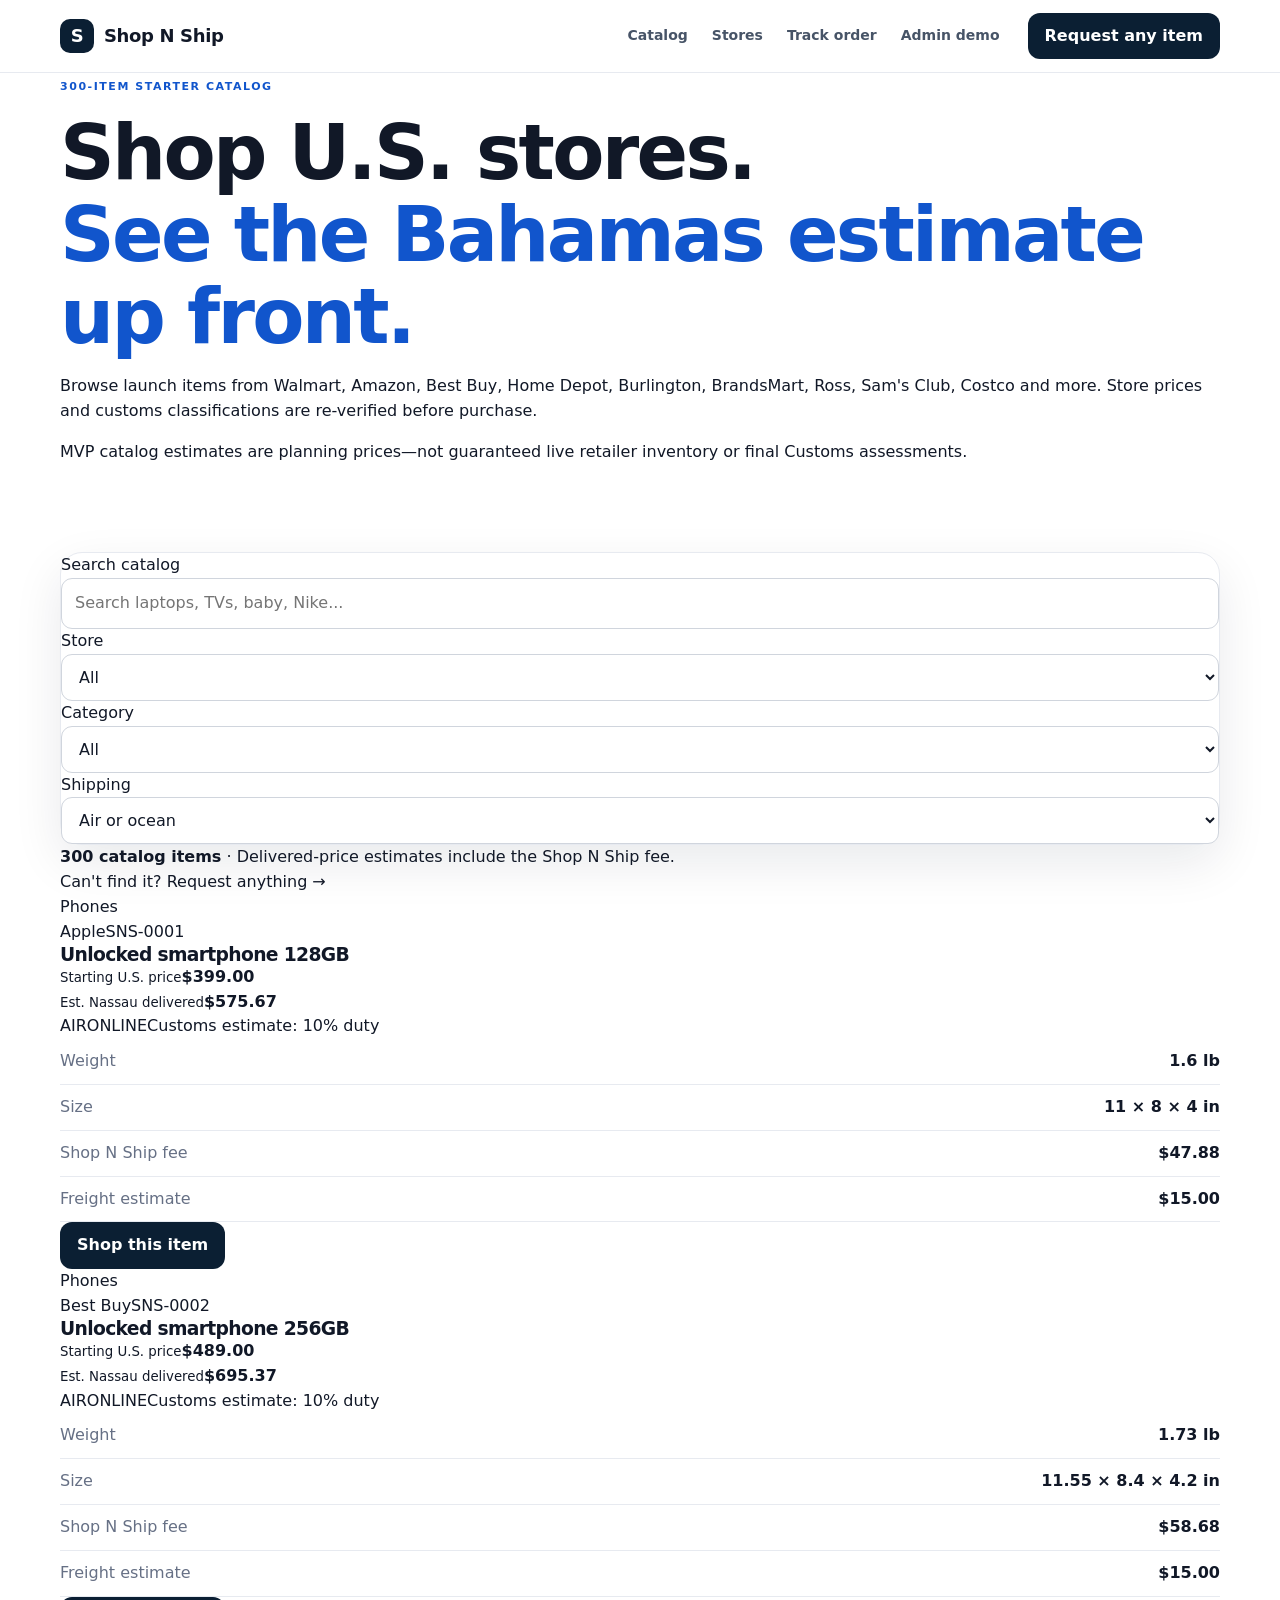
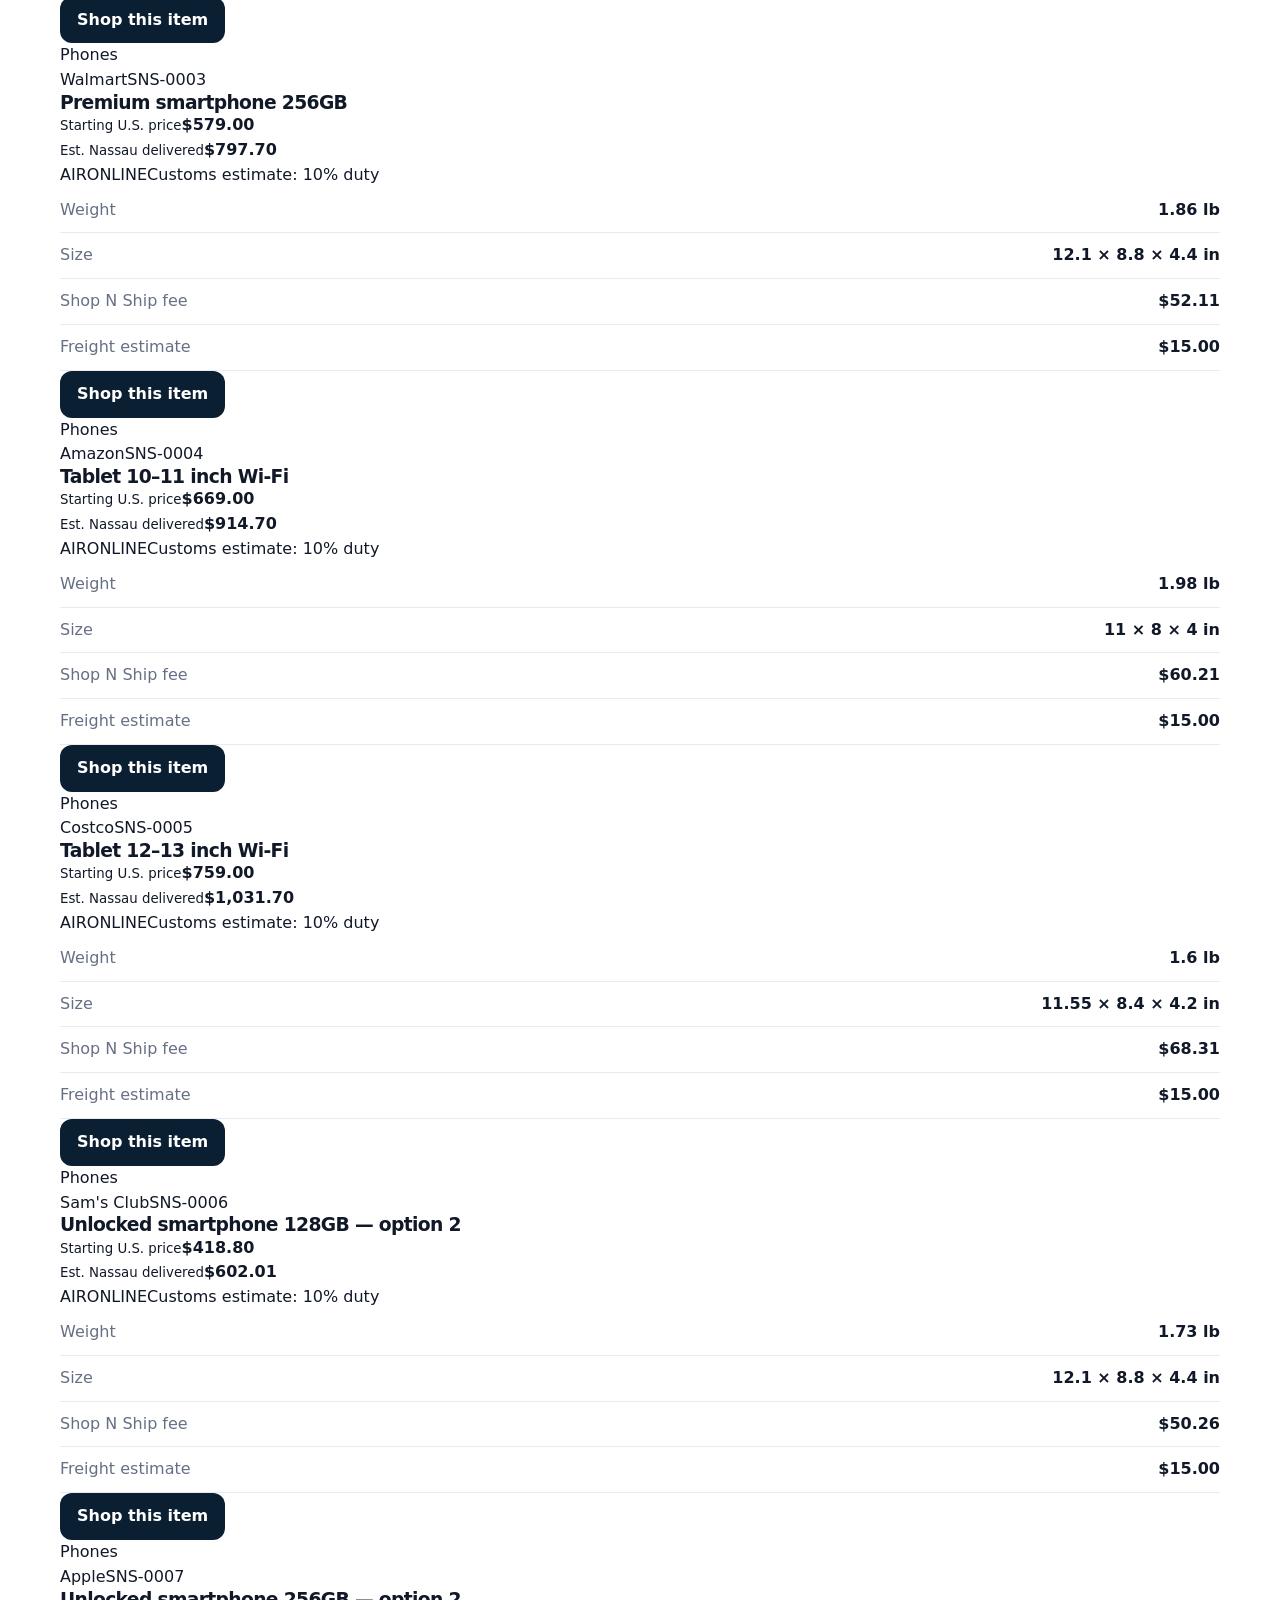
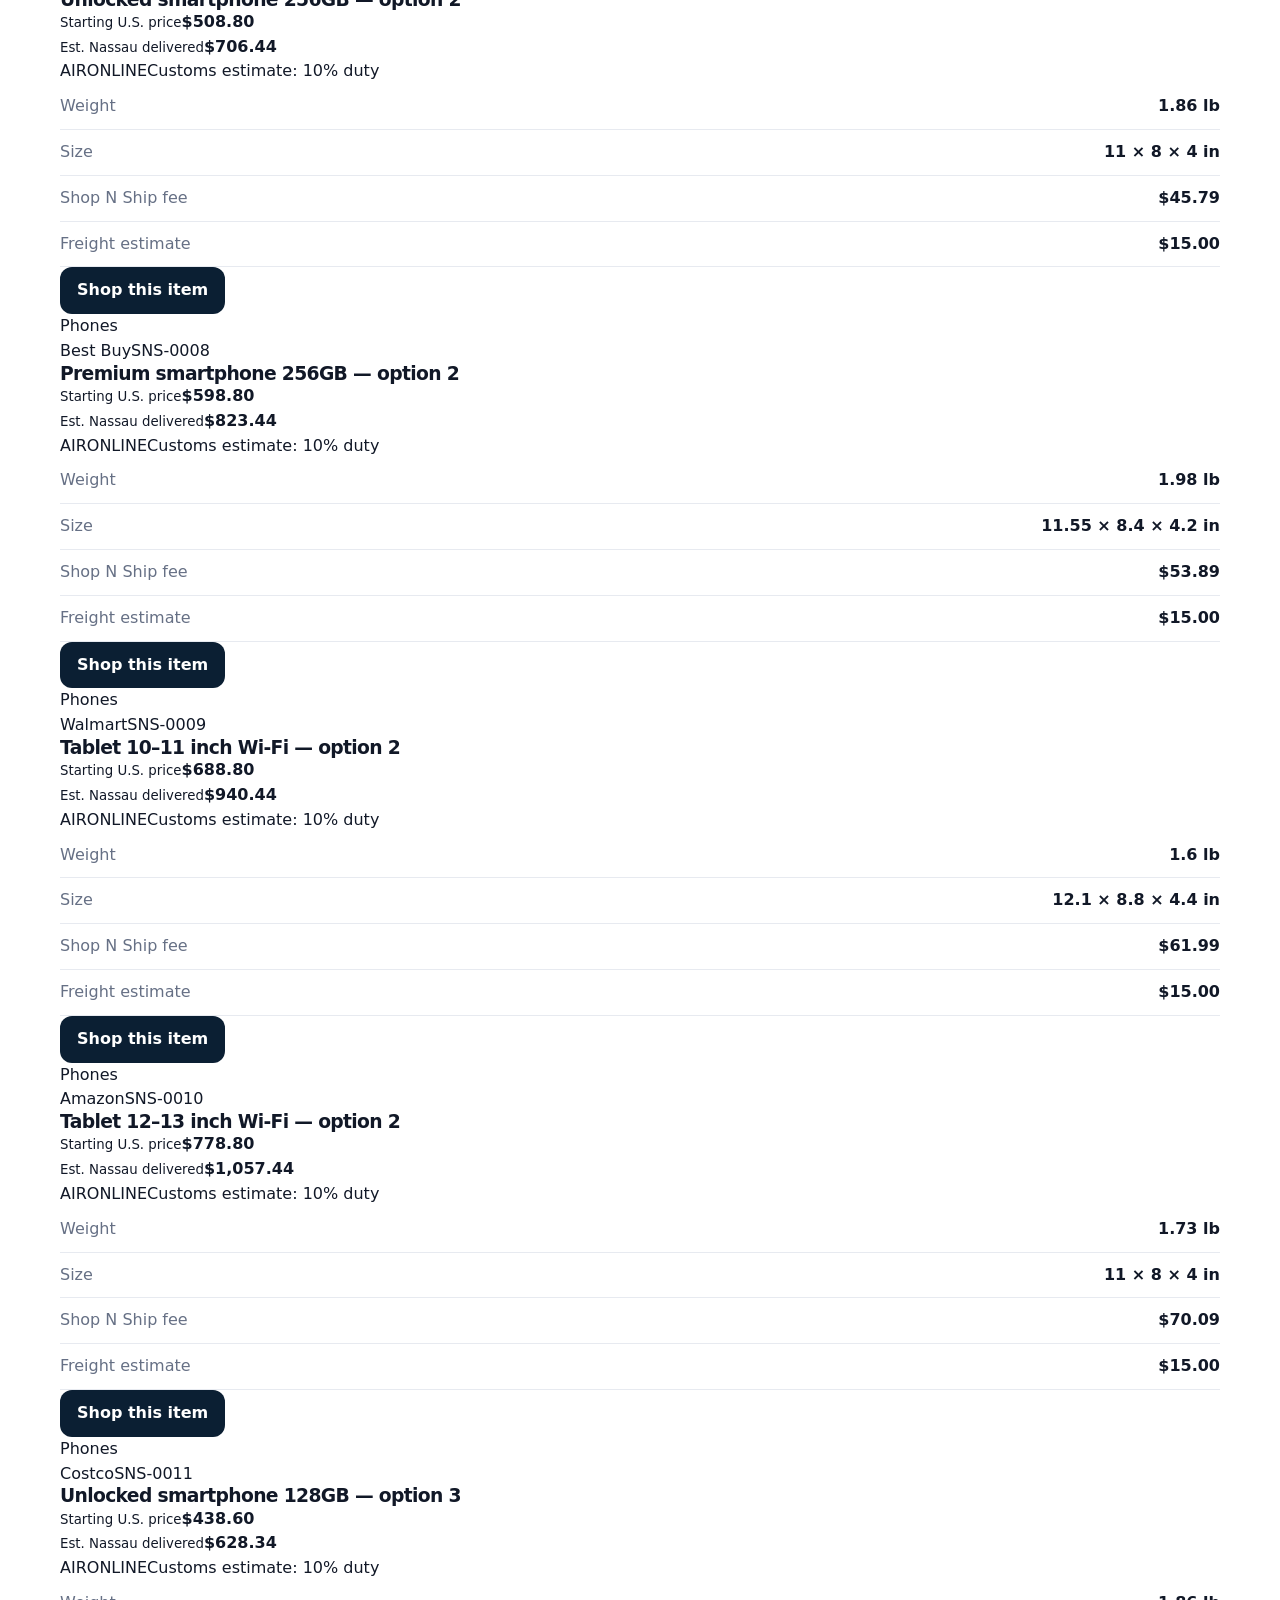
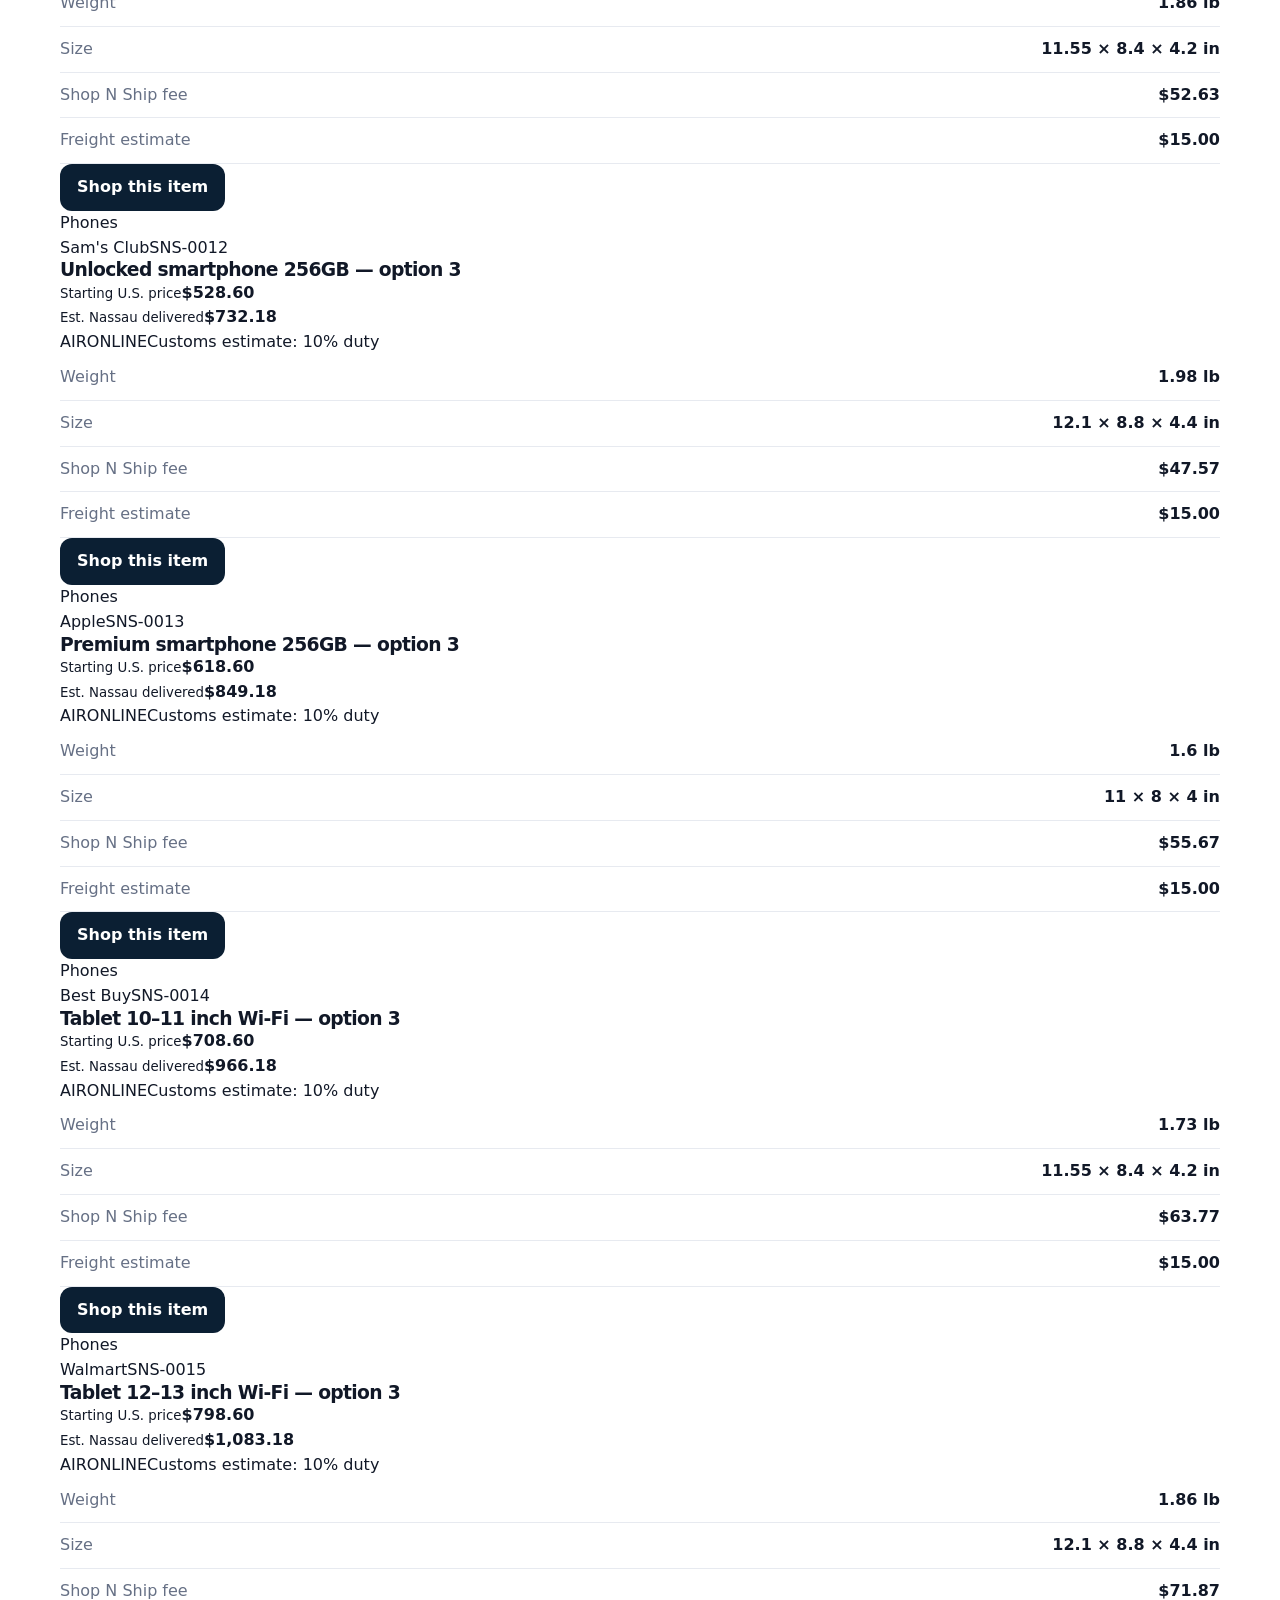
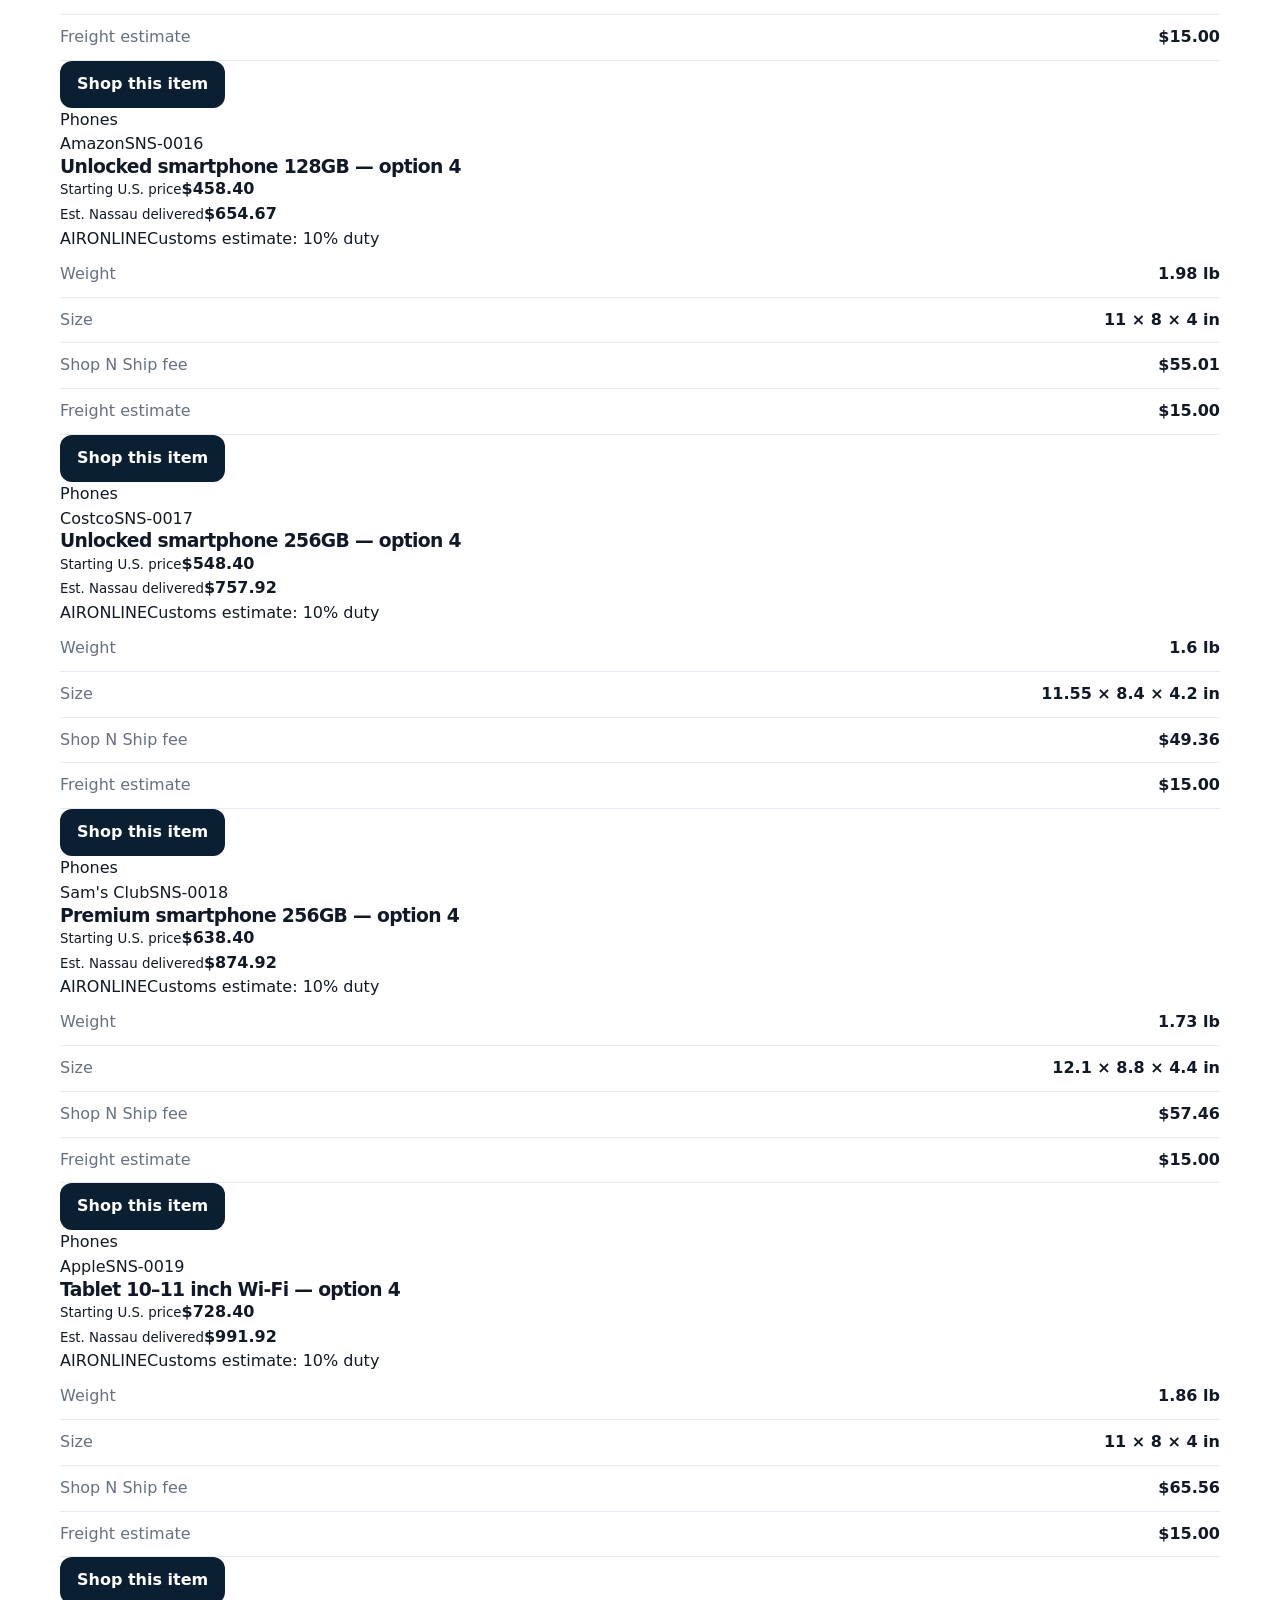
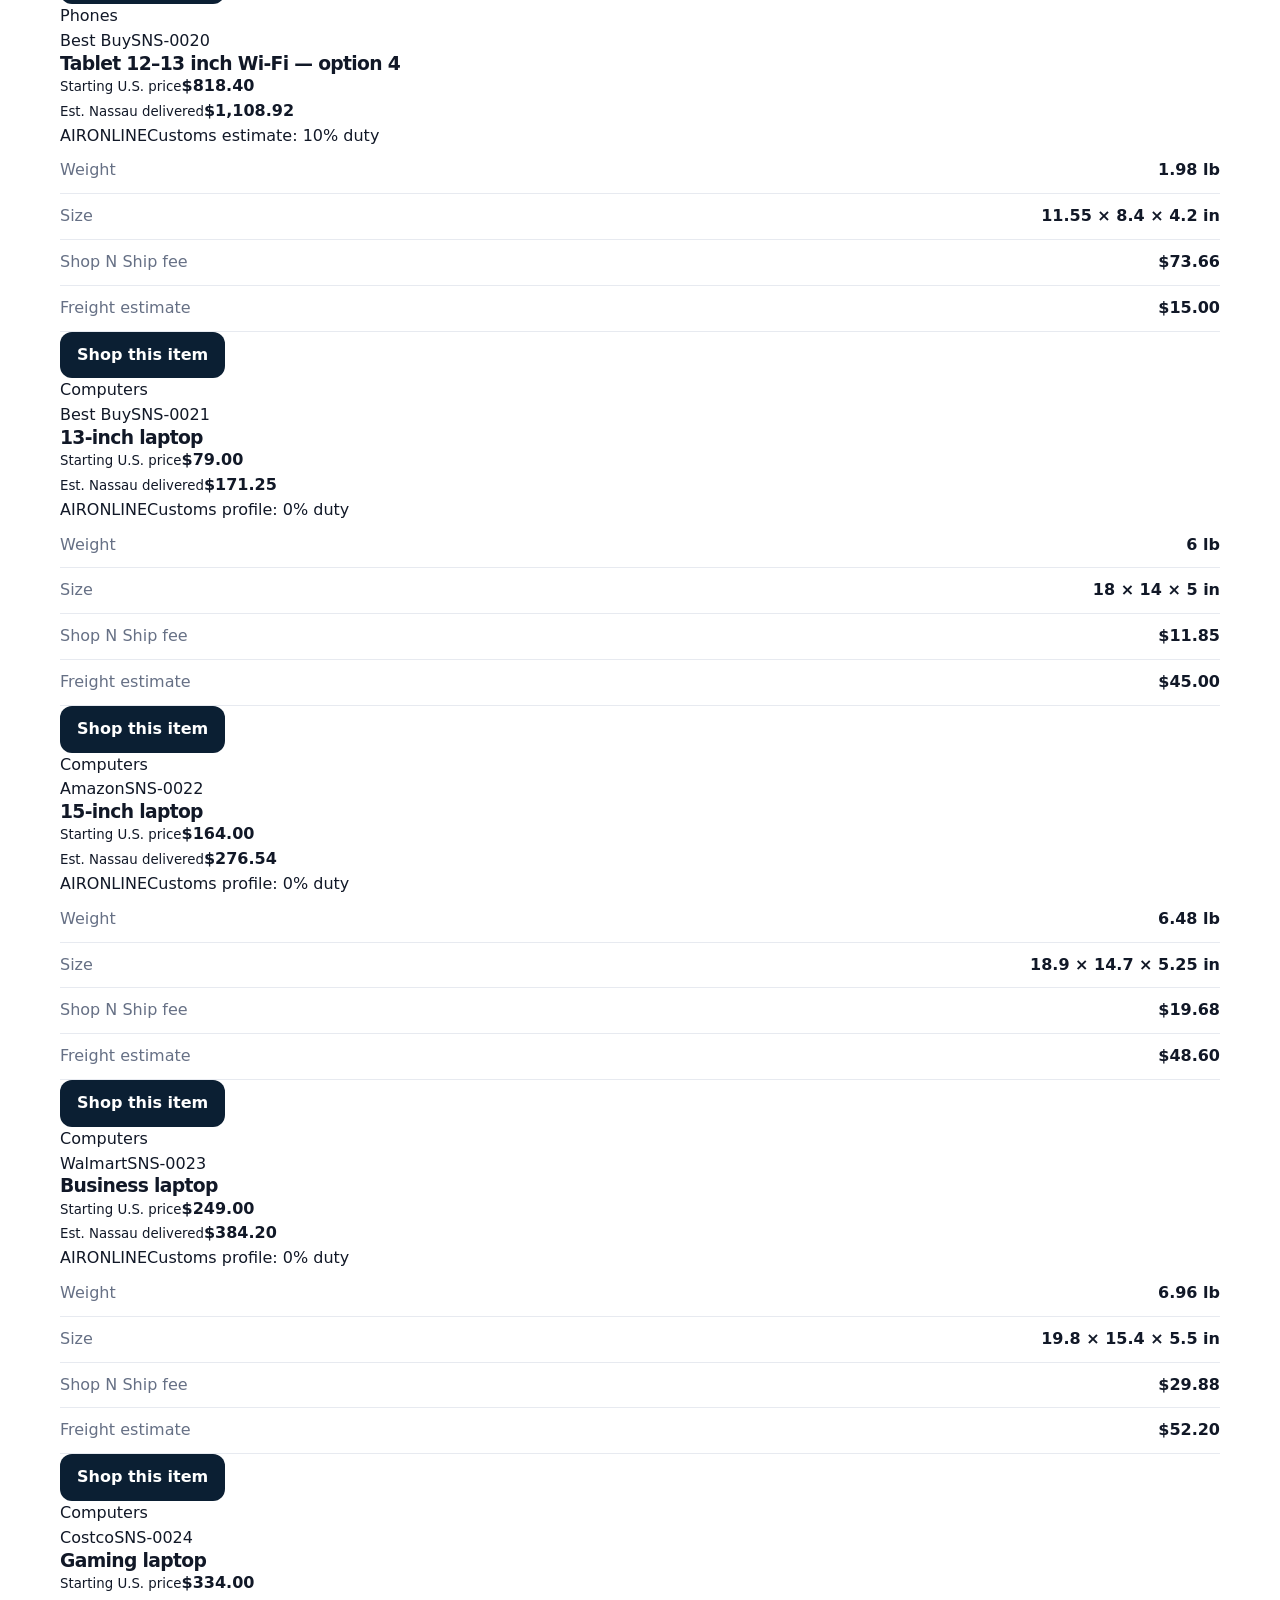
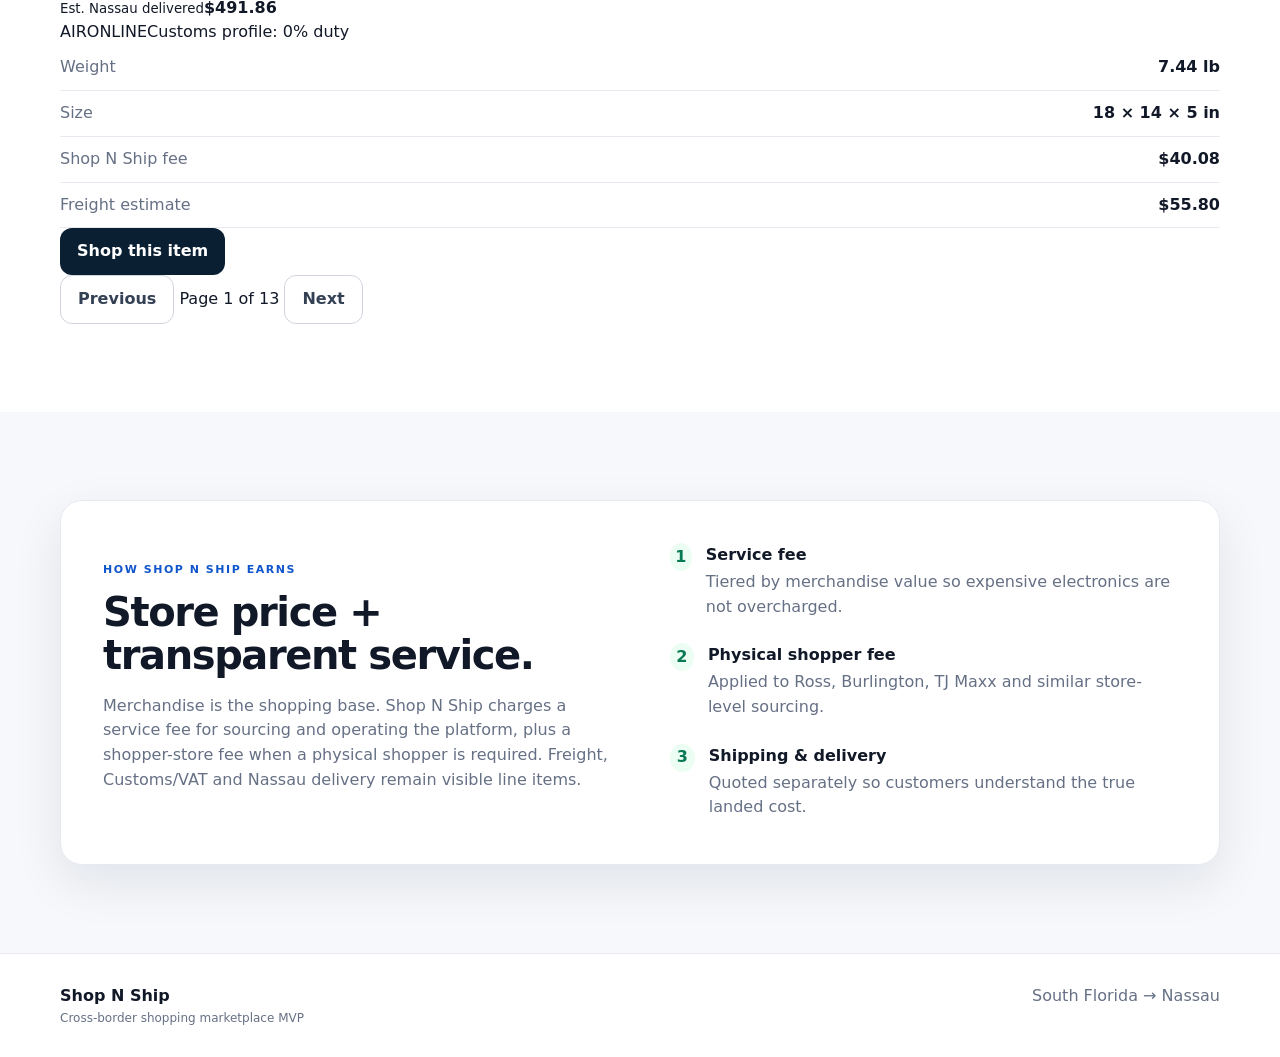
==== catalog.html @ f7081b6c "Add customer catalog page" ====
<!DOCTYPE html>
<html lang="en">
<head>
  <meta charset="UTF-8" />
  <meta name="viewport" content="width=device-width, initial-scale=1.0" />
  <meta name="description" content="Browse the Shop N Ship starter catalog for U.S. products delivered to Nassau." />
  <title>Catalog | Shop N Ship</title>
  <link rel="stylesheet" href="assets/styles.css" />
</head>
<body>
<header class="site-header">
  <div class="container nav-wrap">
    <a class="brand" href="index.html"><span class="brand-mark">S</span><span>Shop N Ship</span></a>
    <nav class="nav-links"><a href="catalog.html">Catalog</a><a href="index.html#stores">Stores</a><a href="orders.html">Track order</a><a href="admin.html">Admin demo</a></nav>
    <a class="button button-primary nav-cta" href="request.html">Request any item</a>
  </div>
</header>
<main>
  <section class="catalog-hero">
    <div class="container">
      <span class="eyebrow">300-item starter catalog</span>
      <h1>Shop U.S. stores.<br><span>See the Bahamas estimate up front.</span></h1>
      <p>Browse launch items from Walmart, Amazon, Best Buy, Home Depot, Burlington, BrandsMart, Ross, Sam's Club, Costco and more. Store prices and customs classifications are re-verified before purchase.</p>
      <div class="catalog-disclaimer">MVP catalog estimates are planning prices—not guaranteed live retailer inventory or final Customs assessments.</div>
    </div>
  </section>
  <section class="section catalog-section">
    <div class="container">
      <div class="catalog-toolbar card">
        <div class="catalog-search"><label for="catalogSearch">Search catalog</label><input id="catalogSearch" placeholder="Search laptops, TVs, baby, Nike..." /></div>
        <label>Store<select id="retailerFilter"></select></label>
        <label>Category<select id="categoryFilter"></select></label>
        <label>Shipping<select id="shippingFilter"></select></label>
      </div>
      <div class="catalog-results-head"><div><strong id="catalogCount"></strong><span> · Delivered-price estimates include the Shop N Ship fee.</span></div><a href="request.html">Can't find it? Request anything →</a></div>
      <div id="catalogGrid" class="catalog-grid"></div>
      <div id="pagination" class="pagination"></div>
    </div>
  </section>
  <section class="section section-alt">
    <div class="container split-card card">
      <div><span class="eyebrow">How Shop N Ship earns</span><h2>Store price + transparent service.</h2><p>Merchandise is the shopping base. Shop N Ship charges a service fee for sourcing and operating the platform, plus a shopper-store fee when a physical shopper is required. Freight, Customs/VAT and Nassau delivery remain visible line items.</p></div>
      <div class="feature-list">
        <div><span>1</span><div><strong>Service fee</strong><p>Tiered by merchandise value so expensive electronics are not overcharged.</p></div></div>
        <div><span>2</span><div><strong>Physical shopper fee</strong><p>Applied to Ross, Burlington, TJ Maxx and similar store-level sourcing.</p></div></div>
        <div><span>3</span><div><strong>Shipping & delivery</strong><p>Quoted separately so customers understand the true landed cost.</p></div></div>
      </div>
    </div>
  </section>
</main>
<footer class="footer"><div class="container footer-wrap"><div><strong>Shop N Ship</strong><span>Cross-border shopping marketplace MVP</span></div><div>South Florida → Nassau</div></div></footer>
<script src="assets/data.js"></script>
<script src="assets/common.js"></script>
<script src="assets/catalog-data.js"></script>
<script src="assets/catalog.js"></script>
</body>
</html>
---- assets/styles.css ----
:root{--ink:#111827;--muted:#667085;--line:#e7eaf0;--surface:#fff;--soft:#f6f8fb;--navy:#0b1f33;--blue:#1155cc;--blue2:#0d47a1;--green:#087a55;--red:#b42318;--amber:#b54708;--shadow:0 18px 50px rgba(16,24,40,.09)}*{box-sizing:border-box}html{scroll-behavior:smooth}body{margin:0;font-family:Inter,ui-sans-serif,system-ui,-apple-system,BlinkMacSystemFont,"Segoe UI",sans-serif;color:var(--ink);background:#fff;line-height:1.55}a{color:inherit;text-decoration:none}button,input,select,textarea{font:inherit}.container{width:min(1160px,calc(100% - 40px));margin:0 auto}.narrow{width:min(850px,calc(100% - 40px))}.site-header{position:sticky;top:0;z-index:50;background:rgba(255,255,255,.92);backdrop-filter:blur(14px);border-bottom:1px solid var(--line)}.nav-wrap{min-height:72px;display:flex;align-items:center;gap:28px}.brand{display:flex;align-items:center;gap:10px;font-weight:800;letter-spacing:-.02em;font-size:18px}.brand-mark{width:34px;height:34px;border-radius:10px;display:grid;place-items:center;background:var(--navy);color:#fff}.nav-links{margin-left:auto;display:flex;gap:24px;color:#475467;font-size:14px;font-weight:600}.nav-links a:hover{color:var(--blue)}.button{border:0;border-radius:12px;padding:11px 17px;font-weight:750;cursor:pointer;display:inline-flex;align-items:center;justify-content:center;gap:8px;transition:.15s ease}.button:hover{transform:translateY(-1px)}.button-primary{background:var(--navy);color:#fff}.button-primary:hover{background:#173651}.button-secondary{background:#fff;border:1px solid #d0d5dd;color:#344054}.button-lg{padding:14px 21px}.hero{padding:88px 0 72px;background:radial-gradient(circle at 70% 15%,#dcecff 0,transparent 32%),linear-gradient(#fff,#f9fbfe)}.hero-grid{display:grid;grid-template-columns:1.15fr .85fr;gap:70px;align-items:center}.eyebrow{text-transform:uppercase;letter-spacing:.14em;font-size:11px;font-weight:800;color:var(--blue)}h1,h2,h3{line-height:1.08;letter-spacing:-.035em;margin:0}h1{font-size:clamp(44px,6vw,76px);margin-top:14px}h1 span{color:var(--blue)}.hero-copy{font-size:19px;color:#475467;max-width:650px;margin:26px 0}.hero-actions{display:flex;gap:12px;flex-wrap:wrap}.trust-row{display:grid;grid-template-columns:repeat(3,1fr);gap:15px;margin-top:44px}.trust-row div{padding-left:14px;border-left:2px solid #d9e7ff}.trust-row strong,.trust-row span{display:block}.trust-row span{font-size:12px;color:var(--muted);margin-top:3px}.card{background:var(--surface);border:1px solid var(--line);border-radius:22px;box-shadow:var(--shadow)}.quote-card{padding:28px}.card-kicker{font-size:12px;text-transform:uppercase;letter-spacing:.12em;color:#667085;font-weight:800}.product-mini{display:flex;gap:14px;align-items:center;margin:20px 0 26px}.product-icon{width:48px;height:48px;display:grid;place-items:center;background:#eaf2ff;color:var(--blue);border-radius:14px;font-weight:850}.product-mini strong,.product-mini span{display:block}.product-mini span{font-size:13px;color:var(--muted)}.quote-lines{border-top:1px solid var(--line);border-bottom:1px solid var(--line);padding:12px 0}.quote-lines div,.quote-total{display:flex;justify-content:space-between;gap:20px;padding:8px 0}.quote-lines span{color:var(--muted)}.quote-total{padding:19px 0 10px;font-size:18px}.savings-pill{background:#ecfdf3;color:#027a48;border-radius:10px;padding:10px 12px;font-size:13px;font-weight:750}.fine-print{font-size:12px;color:var(--muted)}.section{padding:88px 0}.section-alt{background:var(--soft)}.section-heading{max-width:720px;margin-bottom:40px}.section-heading h2,.split-card h2{font-size:40px;margin:10px 0 14px}.section-heading p,.split-card p{color:var(--muted)}.steps-grid{display:grid;grid-template-columns:repeat(5,1fr);gap:14px}.step-card{border:1px solid var(--line);border-radius:18px;padding:22px;background:#fff}.step-card>span{color:var(--blue);font-weight:800;font-size:12px}.step-card h3{font-size:20px;margin:30px 0 8px}.step-card p{font-size:14px;color:var(--muted);margin:0}.retailer-grid{display:grid;grid-template-columns:repeat(4,1fr);gap:14px}.retailer-card{display:flex;gap:12px;align-items:center;background:#fff;border:1px solid var(--line);padding:16px;border-radius:16px}.retailer-logo{width:42px;height:42px;display:grid;place-items:center;border-radius:12px;background:#eef4ff;color:var(--blue);font-weight:850;font-size:12px}.retailer-card strong,.retailer-card span{display:block}.retailer-card span{font-size:12px;color:var(--muted)}.center-cta{text-align:center;margin-top:32px}.split-card{padding:42px;display:grid;grid-template-columns:1fr 1fr;gap:60px;align-items:center}.feature-list{display:grid;gap:22px}.feature-list>div{display:flex;gap:14px}.feature-list>div>span{width:28px;height:28px;border-radius:50%;display:grid;place-items:center;background:#ecfdf3;color:var(--green);font-weight:800}.feature-list p{margin:2px 0}.footer{border-top:1px solid var(--line);padding:30px 0;color:#667085}.footer-wrap{display:flex;justify-content:space-between}.footer strong,.footer span{display:block}.footer strong{color:var(--ink)}.footer span{font-size:12px}.page-shell{padding:64px 0 90px;background:linear-gradient(#f8fbff,#fff)}.page-heading{margin-bottom:30px}.page-heading h1{font-size:48px;margin:10px 0 14px}.page-heading p{font-size:18px;color:var(--muted);max-width:680px}.form-card{padding:32px}.form-card label,.quote-editor label{display:grid;gap:7px;margin-bottom:18px}.form-card label>span,.quote-editor label>span{font-size:13px;font-weight:750;color:#344054}input,select,textarea{width:100%;border:1px solid #d0d5dd;border-radius:11px;padding:12px 13px;background:#fff;color:var(--ink);outline:none}input:focus,select:focus,textarea:focus{border-color:#84adff;box-shadow:0 0 0 4px #eff4ff}textarea{resize:vertical}.form-grid{display:grid;gap:16px}.two-col{grid-template-columns:repeat(2,1fr)}.three-col{grid-template-columns:repeat(3,1fr)}hr{border:0;border-top:1px solid var(--line);margin:10px 0 24px}.form-actions{display:flex;align-items:center;gap:16px;margin-top:10px}.hidden{display:none!important}.success-panel{padding:46px;text-align:center}.success-icon{width:56px;height:56px;border-radius:50%;display:grid;place-items:center;margin:0 auto 18px;background:#ecfdf3;color:var(--green);font-size:28px;font-weight:900}.success-panel h2{font-size:38px;margin:8px 0}.success-panel p{color:var(--muted)}.success-panel .hero-actions{justify-content:center;margin-top:24px}.lookup-card{padding:20px;margin-bottom:24px}.lookup-form{display:flex;gap:10px}.lookup-form input{flex:1}.demo-links{display:flex;gap:8px;align-items:center;flex-wrap:wrap;margin-top:14px;font-size:12px;color:var(--muted)}.demo-links button{border:0;background:#eef4ff;color:var(--blue);border-radius:20px;padding:6px 10px;cursor:pointer}.empty-state{text-align:center;padding:44px;color:var(--muted)}.order-detail{padding:30px}.order-detail-head{display:flex;justify-content:space-between;gap:20px;align-items:flex-start;border-bottom:1px solid var(--line);padding-bottom:22px}.order-detail-head h2{font-size:30px;margin:8px 0}.order-detail-head p{margin:0;color:var(--muted)}.status-badge{display:inline-flex;padding:6px 9px;border-radius:999px;font-size:11px;font-weight:800;white-space:nowrap}.status-success{background:#ecfdf3;color:#027a48}.status-danger{background:#fef3f2;color:var(--red)}.status-active{background:#eff8ff;color:#175cd3}.status-neutral{background:#f2f4f7;color:#475467}.customer-total{margin:22px 0;background:#f8fafc;border-radius:14px;padding:18px}.customer-total span,.customer-total strong,.customer-total small{display:block}.customer-total strong{font-size:28px}.customer-total small{color:var(--green);font-weight:700}.notice{margin:20px 0;padding:14px;background:#fffaeb;color:#93370d;border-radius:12px}.detail-columns{display:grid;grid-template-columns:1.2fr .8fr;gap:38px;margin-top:28px}.detail-columns h3{font-size:17px;margin-bottom:18px}.timeline{display:grid;gap:0}.timeline-item{display:flex;gap:12px;min-height:48px;position:relative}.timeline-item>span{width:13px;height:13px;border-radius:50%;background:#d0d5dd;margin-top:4px;z-index:2}.timeline-item:not(:last-child)::after{content:"";position:absolute;width:2px;background:#e4e7ec;left:5.5px;top:16px;bottom:-3px}.timeline-item.complete>span{background:var(--green)}.timeline-item.current>span{outline:4px solid #d1fadf}.timeline-item strong,.timeline-item small{display:block}.timeline-item small{font-size:11px;color:var(--blue)}dl{margin:0}dl>div{display:flex;justify-content:space-between;gap:20px;border-bottom:1px solid var(--line);padding:10px 0}dt{color:var(--muted)}dd{margin:0;text-align:right;font-weight:650}.admin-body{background:#f5f7fa}.demo-badge{margin-left:auto;background:#fff3e0;color:#b54708;padding:7px 10px;border-radius:999px;font-size:11px;font-weight:800}.admin-shell{padding:42px 0 80px}.admin-heading{display:flex;align-items:flex-end;justify-content:space-between;gap:20px;margin-bottom:26px}.admin-heading h1{font-size:42px;margin:8px 0}.admin-heading p{margin:0;color:var(--muted)}.metric-grid{display:grid;grid-template-columns:repeat(4,1fr);gap:14px;margin-bottom:20px}.metric-card{background:#fff;border:1px solid var(--line);border-radius:16px;padding:20px}.metric-card span{display:block;color:var(--muted);font-size:12px;font-weight:700}.metric-card strong{font-size:28px;display:block;margin-top:8px}.admin-grid{display:grid;grid-template-columns:1fr 1.05fr;gap:20px;align-items:start}.order-list-card,.detail-card{padding:22px;box-shadow:none}.panel-title{display:flex;justify-content:space-between;gap:18px;align-items:flex-start;margin-bottom:18px}.panel-title h2{font-size:24px;margin:5px 0}.panel-title p{color:var(--muted);font-size:13px;margin:0}.panel-title select{width:auto}.admin-order-list{display:grid;gap:8px}.admin-order-row{width:100%;display:grid;grid-template-columns:.6fr 1fr auto;gap:14px;align-items:center;border:1px solid var(--line);background:#fff;border-radius:12px;padding:13px;text-align:left;cursor:pointer}.admin-order-row:hover,.admin-order-row.selected{border-color:#84adff;background:#f5f8ff}.admin-order-row strong,.admin-order-row span{display:block}.admin-order-row span:not(.status-badge){font-size:11px;color:var(--muted)}.order-row-product strong{font-size:13px}.detail-summary{display:grid;grid-template-columns:repeat(3,1fr);gap:8px;margin-bottom:22px}.detail-summary>div{background:var(--soft);border-radius:10px;padding:12px}.detail-summary span,.detail-summary strong{display:block}.detail-summary span{font-size:11px;color:var(--muted)}.quote-editor{border-top:1px solid var(--line);padding-top:20px}.quote-editor h3,.status-editor h3,.admin-notes h3{font-size:16px;margin-bottom:16px}.compact label{margin-bottom:10px}.compact input{padding:9px 10px}.quote-preview{background:var(--navy);color:#fff;border-radius:14px;padding:15px;margin:10px 0}.quote-preview div{display:flex;justify-content:space-between;gap:15px;padding:4px 0}.status-editor,.admin-notes{border-top:1px solid var(--line);margin-top:24px;padding-top:20px}.status-controls{display:flex;gap:10px}.status-controls select{flex:1}.admin-notes dl>div{font-size:13px}@media(max-width:900px){.nav-links{display:none}.nav-cta{margin-left:auto}.hero-grid,.split-card,.admin-grid,.detail-columns{grid-template-columns:1fr}.hero{padding-top:55px}.steps-grid{grid-template-columns:repeat(2,1fr)}.retailer-grid{grid-template-columns:repeat(2,1fr)}.metric-grid{grid-template-columns:repeat(2,1fr)}.trust-row{grid-template-columns:1fr}.admin-order-row{grid-template-columns:1fr auto}.order-row-product{grid-column:1/-1;grid-row:2}.admin-order-row>.status-badge{grid-column:2;grid-row:1}.detail-card{order:-1}}@media(max-width:620px){.container,.narrow{width:min(100% - 24px,1160px)}.site-header .nav-wrap{min-height:64px}.hero{padding:42px 0}.hero-grid{gap:36px}h1{font-size:45px}.hero-copy{font-size:17px}.quote-card,.form-card,.order-detail{padding:20px}.section{padding:60px 0}.section-heading h2,.split-card h2{font-size:32px}.steps-grid,.retailer-grid,.two-col,.three-col,.metric-grid{grid-template-columns:1fr}.split-card{padding:24px;gap:25px}.page-heading h1{font-size:38px}.form-actions,.lookup-form,.status-controls{align-items:stretch;flex-direction:column}.order-detail-head,.admin-heading{flex-direction:column;align-items:flex-start}.detail-summary{grid-template-columns:1fr}.footer-wrap{flex-direction:column;gap:12px}.demo-badge{font-size:10px}}
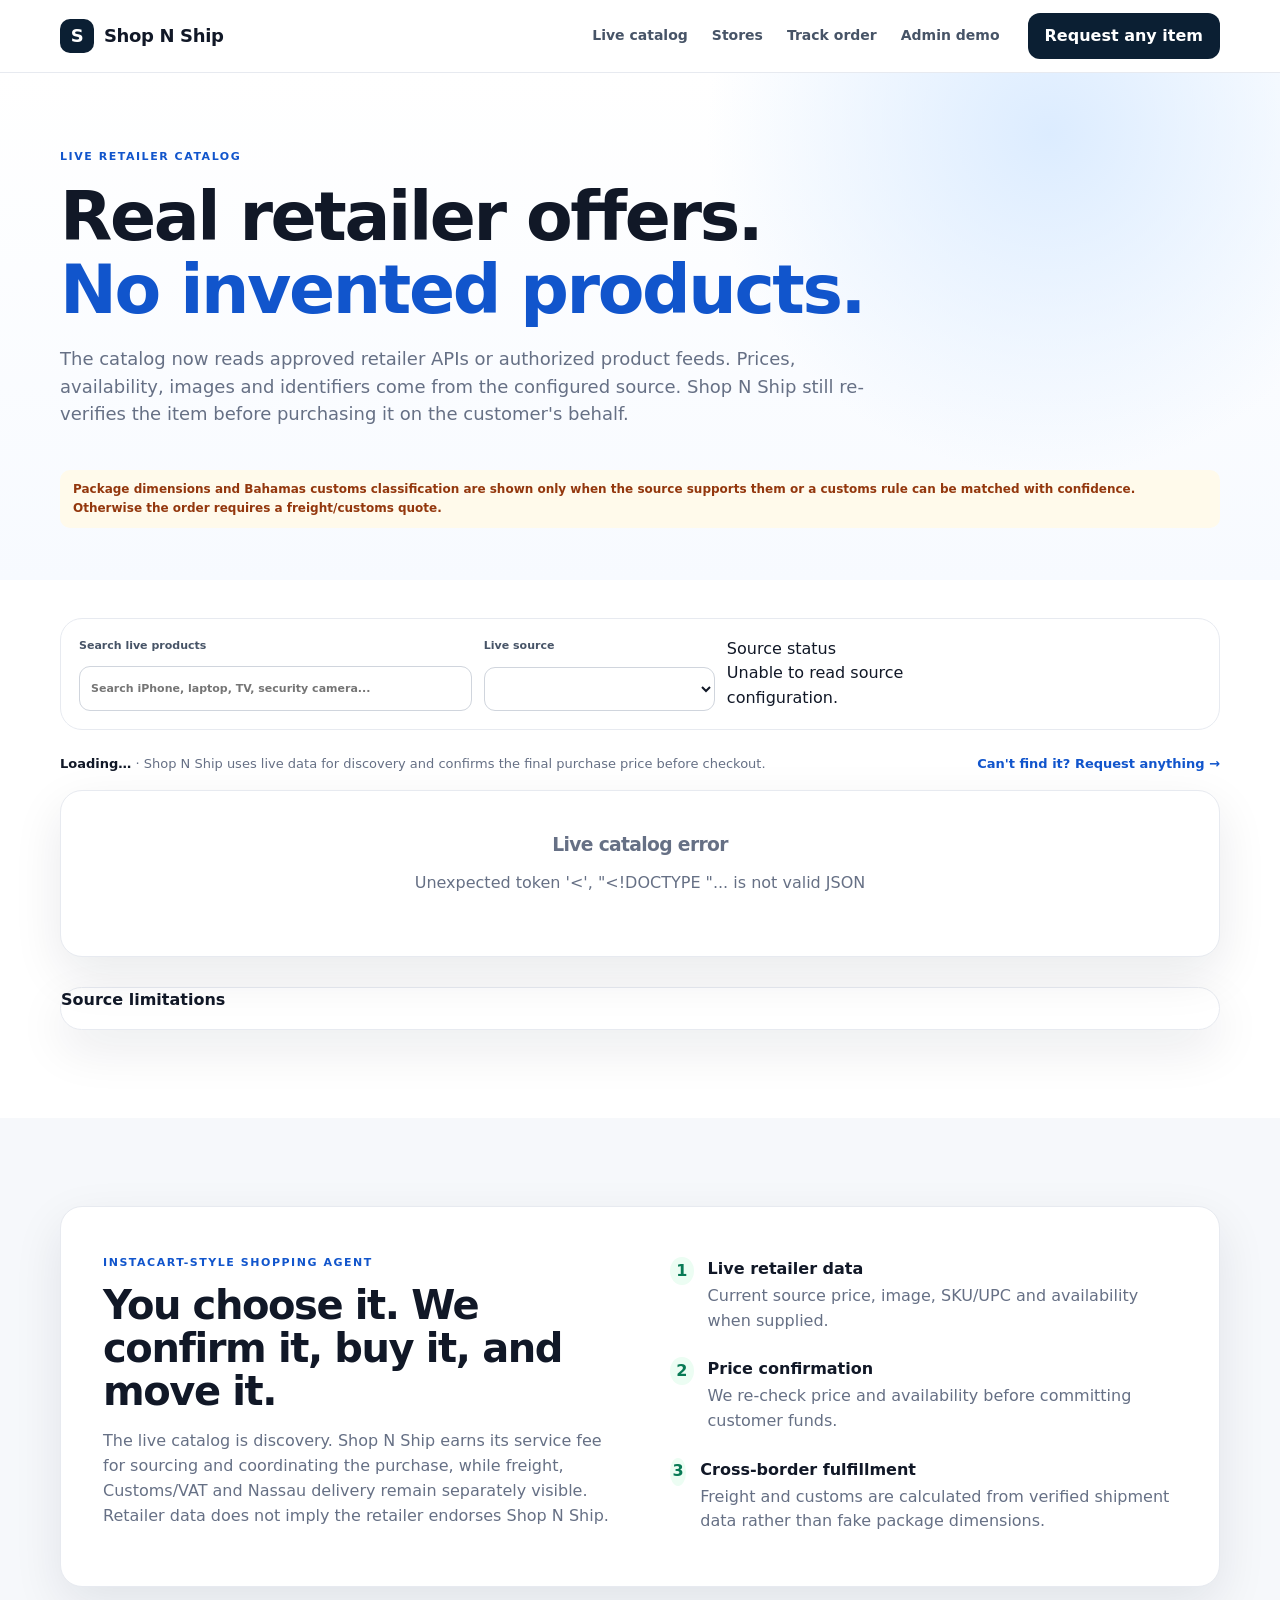
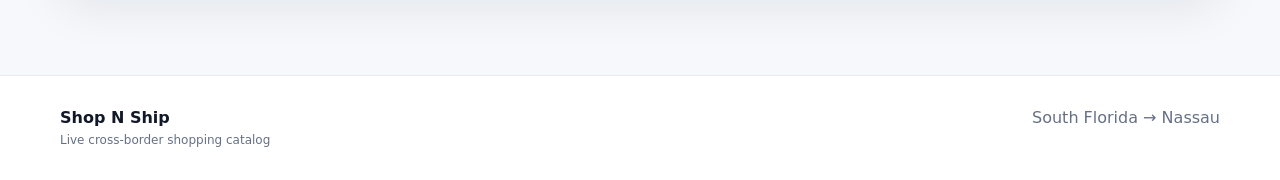
==== commit 8918e329: "Replace template catalog page with live sources" ====
--- a/catalog.html
+++ b/catalog.html
@@ -3,55 +3,22 @@
 <head>
   <meta charset="UTF-8" />
   <meta name="viewport" content="width=device-width, initial-scale=1.0" />
-  <meta name="description" content="Browse the Shop N Ship starter catalog for U.S. products delivered to Nassau." />
-  <title>Catalog | Shop N Ship</title>
+  <meta name="description" content="Browse live permitted retailer data for Shop N Ship requests to The Bahamas." />
+  <title>Live Catalog | Shop N Ship</title>
   <link rel="stylesheet" href="assets/styles.css" />
 </head>
 <body>
-<header class="site-header">
-  <div class="container nav-wrap">
-    <a class="brand" href="index.html"><span class="brand-mark">S</span><span>Shop N Ship</span></a>
-    <nav class="nav-links"><a href="catalog.html">Catalog</a><a href="index.html#stores">Stores</a><a href="orders.html">Track order</a><a href="admin.html">Admin demo</a></nav>
-    <a class="button button-primary nav-cta" href="request.html">Request any item</a>
-  </div>
-</header>
+<header class="site-header"><div class="container nav-wrap"><a class="brand" href="index.html"><span class="brand-mark">S</span><span>Shop N Ship</span></a><nav class="nav-links"><a href="catalog.html">Live catalog</a><a href="index.html#stores">Stores</a><a href="orders.html">Track order</a><a href="admin.html">Admin demo</a></nav><a class="button button-primary nav-cta" href="request.html">Request any item</a></div></header>
 <main>
-  <section class="catalog-hero">
-    <div class="container">
-      <span class="eyebrow">300-item starter catalog</span>
-      <h1>Shop U.S. stores.<br><span>See the Bahamas estimate up front.</span></h1>
-      <p>Browse launch items from Walmart, Amazon, Best Buy, Home Depot, Burlington, BrandsMart, Ross, Sam's Club, Costco and more. Store prices and customs classifications are re-verified before purchase.</p>
-      <div class="catalog-disclaimer">MVP catalog estimates are planning prices—not guaranteed live retailer inventory or final Customs assessments.</div>
-    </div>
-  </section>
-  <section class="section catalog-section">
-    <div class="container">
-      <div class="catalog-toolbar card">
-        <div class="catalog-search"><label for="catalogSearch">Search catalog</label><input id="catalogSearch" placeholder="Search laptops, TVs, baby, Nike..." /></div>
-        <label>Store<select id="retailerFilter"></select></label>
-        <label>Category<select id="categoryFilter"></select></label>
-        <label>Shipping<select id="shippingFilter"></select></label>
-      </div>
-      <div class="catalog-results-head"><div><strong id="catalogCount"></strong><span> · Delivered-price estimates include the Shop N Ship fee.</span></div><a href="request.html">Can't find it? Request anything →</a></div>
-      <div id="catalogGrid" class="catalog-grid"></div>
-      <div id="pagination" class="pagination"></div>
-    </div>
-  </section>
-  <section class="section section-alt">
-    <div class="container split-card card">
-      <div><span class="eyebrow">How Shop N Ship earns</span><h2>Store price + transparent service.</h2><p>Merchandise is the shopping base. Shop N Ship charges a service fee for sourcing and operating the platform, plus a shopper-store fee when a physical shopper is required. Freight, Customs/VAT and Nassau delivery remain visible line items.</p></div>
-      <div class="feature-list">
-        <div><span>1</span><div><strong>Service fee</strong><p>Tiered by merchandise value so expensive electronics are not overcharged.</p></div></div>
-        <div><span>2</span><div><strong>Physical shopper fee</strong><p>Applied to Ross, Burlington, TJ Maxx and similar store-level sourcing.</p></div></div>
-        <div><span>3</span><div><strong>Shipping & delivery</strong><p>Quoted separately so customers understand the true landed cost.</p></div></div>
-      </div>
-    </div>
-  </section>
+<section class="catalog-hero"><div class="container"><span class="eyebrow">Live retailer catalog</span><h1>Real retailer offers.<br><span>No invented products.</span></h1><p>The catalog now reads approved retailer APIs or authorized product feeds. Prices, availability, images and identifiers come from the configured source. Shop N Ship still re-verifies the item before purchasing it on the customer's behalf.</p><div class="catalog-disclaimer">Package dimensions and Bahamas customs classification are shown only when the source supports them or a customs rule can be matched with confidence. Otherwise the order requires a freight/customs quote.</div></div></section>
+<section class="section catalog-section"><div class="container">
+  <div class="catalog-toolbar card"><div class="catalog-search"><label for="catalogSearch">Search live products</label><input id="catalogSearch" placeholder="Search iPhone, laptop, TV, security camera..." /></div><label>Live source<select id="sourceFilter"></select></label><div class="source-state"><span>Source status</span><div id="sourceStatus">Checking…</div></div></div>
+  <div class="catalog-results-head"><div><strong id="catalogCount">Loading…</strong><span> · Shop N Ship uses live data for discovery and confirms the final purchase price before checkout.</span></div><a href="request.html">Can't find it? Request anything →</a></div>
+  <div id="catalogGrid" class="catalog-grid"></div><div id="pagination" class="pagination"></div>
+  <div class="source-limitations card"><strong>Source limitations</strong><ul id="sourceLimitations"></ul></div>
+</div></section>
+<section class="section section-alt"><div class="container split-card card"><div><span class="eyebrow">Instacart-style shopping agent</span><h2>You choose it. We confirm it, buy it, and move it.</h2><p>The live catalog is discovery. Shop N Ship earns its service fee for sourcing and coordinating the purchase, while freight, Customs/VAT and Nassau delivery remain separately visible. Retailer data does not imply the retailer endorses Shop N Ship.</p></div><div class="feature-list"><div><span>1</span><div><strong>Live retailer data</strong><p>Current source price, image, SKU/UPC and availability when supplied.</p></div></div><div><span>2</span><div><strong>Price confirmation</strong><p>We re-check price and availability before committing customer funds.</p></div></div><div><span>3</span><div><strong>Cross-border fulfillment</strong><p>Freight and customs are calculated from verified shipment data rather than fake package dimensions.</p></div></div></div></div></section>
 </main>
-<footer class="footer"><div class="container footer-wrap"><div><strong>Shop N Ship</strong><span>Cross-border shopping marketplace MVP</span></div><div>South Florida → Nassau</div></div></footer>
-<script src="assets/data.js"></script>
-<script src="assets/common.js"></script>
-<script src="assets/catalog-data.js"></script>
-<script src="assets/catalog.js"></script>
-</body>
-</html>
+<footer class="footer"><div class="container footer-wrap"><div><strong>Shop N Ship</strong><span>Live cross-border shopping catalog</span></div><div>South Florida → Nassau</div></div></footer>
+<script src="assets/data.js"></script><script src="assets/common.js"></script><script src="assets/catalog-data.js"></script><script src="assets/catalog.js"></script>
+</body></html>
--- a/assets/styles.css
+++ b/assets/styles.css
@@ -1 +1,39 @@
 :root{--ink:#111827;--muted:#667085;--line:#e7eaf0;--surface:#fff;--soft:#f6f8fb;--navy:#0b1f33;--blue:#1155cc;--blue2:#0d47a1;--green:#087a55;--red:#b42318;--amber:#b54708;--shadow:0 18px 50px rgba(16,24,40,.09)}*{box-sizing:border-box}html{scroll-behavior:smooth}body{margin:0;font-family:Inter,ui-sans-serif,system-ui,-apple-system,BlinkMacSystemFont,"Segoe UI",sans-serif;color:var(--ink);background:#fff;line-height:1.55}a{color:inherit;text-decoration:none}button,input,select,textarea{font:inherit}.container{width:min(1160px,calc(100% - 40px));margin:0 auto}.narrow{width:min(850px,calc(100% - 40px))}.site-header{position:sticky;top:0;z-index:50;background:rgba(255,255,255,.92);backdrop-filter:blur(14px);border-bottom:1px solid var(--line)}.nav-wrap{min-height:72px;display:flex;align-items:center;gap:28px}.brand{display:flex;align-items:center;gap:10px;font-weight:800;letter-spacing:-.02em;font-size:18px}.brand-mark{width:34px;height:34px;border-radius:10px;display:grid;place-items:center;background:var(--navy);color:#fff}.nav-links{margin-left:auto;display:flex;gap:24px;color:#475467;font-size:14px;font-weight:600}.nav-links a:hover{color:var(--blue)}.button{border:0;border-radius:12px;padding:11px 17px;font-weight:750;cursor:pointer;display:inline-flex;align-items:center;justify-content:center;gap:8px;transition:.15s ease}.button:hover{transform:translateY(-1px)}.button-primary{background:var(--navy);color:#fff}.button-primary:hover{background:#173651}.button-secondary{background:#fff;border:1px solid #d0d5dd;color:#344054}.button-lg{padding:14px 21px}.hero{padding:88px 0 72px;background:radial-gradient(circle at 70% 15%,#dcecff 0,transparent 32%),linear-gradient(#fff,#f9fbfe)}.hero-grid{display:grid;grid-template-columns:1.15fr .85fr;gap:70px;align-items:center}.eyebrow{text-transform:uppercase;letter-spacing:.14em;font-size:11px;font-weight:800;color:var(--blue)}h1,h2,h3{line-height:1.08;letter-spacing:-.035em;margin:0}h1{font-size:clamp(44px,6vw,76px);margin-top:14px}h1 span{color:var(--blue)}.hero-copy{font-size:19px;color:#475467;max-width:650px;margin:26px 0}.hero-actions{display:flex;gap:12px;flex-wrap:wrap}.trust-row{display:grid;grid-template-columns:repeat(3,1fr);gap:15px;margin-top:44px}.trust-row div{padding-left:14px;border-left:2px solid #d9e7ff}.trust-row strong,.trust-row span{display:block}.trust-row span{font-size:12px;color:var(--muted);margin-top:3px}.card{background:var(--surface);border:1px solid var(--line);border-radius:22px;box-shadow:var(--shadow)}.quote-card{padding:28px}.card-kicker{font-size:12px;text-transform:uppercase;letter-spacing:.12em;color:#667085;font-weight:800}.product-mini{display:flex;gap:14px;align-items:center;margin:20px 0 26px}.product-icon{width:48px;height:48px;display:grid;place-items:center;background:#eaf2ff;color:var(--blue);border-radius:14px;font-weight:850}.product-mini strong,.product-mini span{display:block}.product-mini span{font-size:13px;color:var(--muted)}.quote-lines{border-top:1px solid var(--line);border-bottom:1px solid var(--line);padding:12px 0}.quote-lines div,.quote-total{display:flex;justify-content:space-between;gap:20px;padding:8px 0}.quote-lines span{color:var(--muted)}.quote-total{padding:19px 0 10px;font-size:18px}.savings-pill{background:#ecfdf3;color:#027a48;border-radius:10px;padding:10px 12px;font-size:13px;font-weight:750}.fine-print{font-size:12px;color:var(--muted)}.section{padding:88px 0}.section-alt{background:var(--soft)}.section-heading{max-width:720px;margin-bottom:40px}.section-heading h2,.split-card h2{font-size:40px;margin:10px 0 14px}.section-heading p,.split-card p{color:var(--muted)}.steps-grid{display:grid;grid-template-columns:repeat(5,1fr);gap:14px}.step-card{border:1px solid var(--line);border-radius:18px;padding:22px;background:#fff}.step-card>span{color:var(--blue);font-weight:800;font-size:12px}.step-card h3{font-size:20px;margin:30px 0 8px}.step-card p{font-size:14px;color:var(--muted);margin:0}.retailer-grid{display:grid;grid-template-columns:repeat(4,1fr);gap:14px}.retailer-card{display:flex;gap:12px;align-items:center;background:#fff;border:1px solid var(--line);padding:16px;border-radius:16px}.retailer-logo{width:42px;height:42px;display:grid;place-items:center;border-radius:12px;background:#eef4ff;color:var(--blue);font-weight:850;font-size:12px}.retailer-card strong,.retailer-card span{display:block}.retailer-card span{font-size:12px;color:var(--muted)}.center-cta{text-align:center;margin-top:32px}.split-card{padding:42px;display:grid;grid-template-columns:1fr 1fr;gap:60px;align-items:center}.feature-list{display:grid;gap:22px}.feature-list>div{display:flex;gap:14px}.feature-list>div>span{width:28px;height:28px;border-radius:50%;display:grid;place-items:center;background:#ecfdf3;color:var(--green);font-weight:800}.feature-list p{margin:2px 0}.footer{border-top:1px solid var(--line);padding:30px 0;color:#667085}.footer-wrap{display:flex;justify-content:space-between}.footer strong,.footer span{display:block}.footer strong{color:var(--ink)}.footer span{font-size:12px}.page-shell{padding:64px 0 90px;background:linear-gradient(#f8fbff,#fff)}.page-heading{margin-bottom:30px}.page-heading h1{font-size:48px;margin:10px 0 14px}.page-heading p{font-size:18px;color:var(--muted);max-width:680px}.form-card{padding:32px}.form-card label,.quote-editor label{display:grid;gap:7px;margin-bottom:18px}.form-card label>span,.quote-editor label>span{font-size:13px;font-weight:750;color:#344054}input,select,textarea{width:100%;border:1px solid #d0d5dd;border-radius:11px;padding:12px 13px;background:#fff;color:var(--ink);outline:none}input:focus,select:focus,textarea:focus{border-color:#84adff;box-shadow:0 0 0 4px #eff4ff}textarea{resize:vertical}.form-grid{display:grid;gap:16px}.two-col{grid-template-columns:repeat(2,1fr)}.three-col{grid-template-columns:repeat(3,1fr)}hr{border:0;border-top:1px solid var(--line);margin:10px 0 24px}.form-actions{display:flex;align-items:center;gap:16px;margin-top:10px}.hidden{display:none!important}.success-panel{padding:46px;text-align:center}.success-icon{width:56px;height:56px;border-radius:50%;display:grid;place-items:center;margin:0 auto 18px;background:#ecfdf3;color:var(--green);font-size:28px;font-weight:900}.success-panel h2{font-size:38px;margin:8px 0}.success-panel p{color:var(--muted)}.success-panel .hero-actions{justify-content:center;margin-top:24px}.lookup-card{padding:20px;margin-bottom:24px}.lookup-form{display:flex;gap:10px}.lookup-form input{flex:1}.demo-links{display:flex;gap:8px;align-items:center;flex-wrap:wrap;margin-top:14px;font-size:12px;color:var(--muted)}.demo-links button{border:0;background:#eef4ff;color:var(--blue);border-radius:20px;padding:6px 10px;cursor:pointer}.empty-state{text-align:center;padding:44px;color:var(--muted)}.order-detail{padding:30px}.order-detail-head{display:flex;justify-content:space-between;gap:20px;align-items:flex-start;border-bottom:1px solid var(--line);padding-bottom:22px}.order-detail-head h2{font-size:30px;margin:8px 0}.order-detail-head p{margin:0;color:var(--muted)}.status-badge{display:inline-flex;padding:6px 9px;border-radius:999px;font-size:11px;font-weight:800;white-space:nowrap}.status-success{background:#ecfdf3;color:#027a48}.status-danger{background:#fef3f2;color:var(--red)}.status-active{background:#eff8ff;color:#175cd3}.status-neutral{background:#f2f4f7;color:#475467}.customer-total{margin:22px 0;background:#f8fafc;border-radius:14px;padding:18px}.customer-total span,.customer-total strong,.customer-total small{display:block}.customer-total strong{font-size:28px}.customer-total small{color:var(--green);font-weight:700}.notice{margin:20px 0;padding:14px;background:#fffaeb;color:#93370d;border-radius:12px}.detail-columns{display:grid;grid-template-columns:1.2fr .8fr;gap:38px;margin-top:28px}.detail-columns h3{font-size:17px;margin-bottom:18px}.timeline{display:grid;gap:0}.timeline-item{display:flex;gap:12px;min-height:48px;position:relative}.timeline-item>span{width:13px;height:13px;border-radius:50%;background:#d0d5dd;margin-top:4px;z-index:2}.timeline-item:not(:last-child)::after{content:"";position:absolute;width:2px;background:#e4e7ec;left:5.5px;top:16px;bottom:-3px}.timeline-item.complete>span{background:var(--green)}.timeline-item.current>span{outline:4px solid #d1fadf}.timeline-item strong,.timeline-item small{display:block}.timeline-item small{font-size:11px;color:var(--blue)}dl{margin:0}dl>div{display:flex;justify-content:space-between;gap:20px;border-bottom:1px solid var(--line);padding:10px 0}dt{color:var(--muted)}dd{margin:0;text-align:right;font-weight:650}.admin-body{background:#f5f7fa}.demo-badge{margin-left:auto;background:#fff3e0;color:#b54708;padding:7px 10px;border-radius:999px;font-size:11px;font-weight:800}.admin-shell{padding:42px 0 80px}.admin-heading{display:flex;align-items:flex-end;justify-content:space-between;gap:20px;margin-bottom:26px}.admin-heading h1{font-size:42px;margin:8px 0}.admin-heading p{margin:0;color:var(--muted)}.metric-grid{display:grid;grid-template-columns:repeat(4,1fr);gap:14px;margin-bottom:20px}.metric-card{background:#fff;border:1px solid var(--line);border-radius:16px;padding:20px}.metric-card span{display:block;color:var(--muted);font-size:12px;font-weight:700}.metric-card strong{font-size:28px;display:block;margin-top:8px}.admin-grid{display:grid;grid-template-columns:1fr 1.05fr;gap:20px;align-items:start}.order-list-card,.detail-card{padding:22px;box-shadow:none}.panel-title{display:flex;justify-content:space-between;gap:18px;align-items:flex-start;margin-bottom:18px}.panel-title h2{font-size:24px;margin:5px 0}.panel-title p{color:var(--muted);font-size:13px;margin:0}.panel-title select{width:auto}.admin-order-list{display:grid;gap:8px}.admin-order-row{width:100%;display:grid;grid-template-columns:.6fr 1fr auto;gap:14px;align-items:center;border:1px solid var(--line);background:#fff;border-radius:12px;padding:13px;text-align:left;cursor:pointer}.admin-order-row:hover,.admin-order-row.selected{border-color:#84adff;background:#f5f8ff}.admin-order-row strong,.admin-order-row span{display:block}.admin-order-row span:not(.status-badge){font-size:11px;color:var(--muted)}.order-row-product strong{font-size:13px}.detail-summary{display:grid;grid-template-columns:repeat(3,1fr);gap:8px;margin-bottom:22px}.detail-summary>div{background:var(--soft);border-radius:10px;padding:12px}.detail-summary span,.detail-summary strong{display:block}.detail-summary span{font-size:11px;color:var(--muted)}.quote-editor{border-top:1px solid var(--line);padding-top:20px}.quote-editor h3,.status-editor h3,.admin-notes h3{font-size:16px;margin-bottom:16px}.compact label{margin-bottom:10px}.compact input{padding:9px 10px}.quote-preview{background:var(--navy);color:#fff;border-radius:14px;padding:15px;margin:10px 0}.quote-preview div{display:flex;justify-content:space-between;gap:15px;padding:4px 0}.status-editor,.admin-notes{border-top:1px solid var(--line);margin-top:24px;padding-top:20px}.status-controls{display:flex;gap:10px}.status-controls select{flex:1}.admin-notes dl>div{font-size:13px}@media(max-width:900px){.nav-links{display:none}.nav-cta{margin-left:auto}.hero-grid,.split-card,.admin-grid,.detail-columns{grid-template-columns:1fr}.hero{padding-top:55px}.steps-grid{grid-template-columns:repeat(2,1fr)}.retailer-grid{grid-template-columns:repeat(2,1fr)}.metric-grid{grid-template-columns:repeat(2,1fr)}.trust-row{grid-template-columns:1fr}.admin-order-row{grid-template-columns:1fr auto}.order-row-product{grid-column:1/-1;grid-row:2}.admin-order-row>.status-badge{grid-column:2;grid-row:1}.detail-card{order:-1}}@media(max-width:620px){.container,.narrow{width:min(100% - 24px,1160px)}.site-header .nav-wrap{min-height:64px}.hero{padding:42px 0}.hero-grid{gap:36px}h1{font-size:45px}.hero-copy{font-size:17px}.quote-card,.form-card,.order-detail{padding:20px}.section{padding:60px 0}.section-heading h2,.split-card h2{font-size:32px}.steps-grid,.retailer-grid,.two-col,.three-col,.metric-grid{grid-template-columns:1fr}.split-card{padding:24px;gap:25px}.page-heading h1{font-size:38px}.form-actions,.lookup-form,.status-controls{align-items:stretch;flex-direction:column}.order-detail-head,.admin-heading{flex-direction:column;align-items:flex-start}.detail-summary{grid-template-columns:1fr}.footer-wrap{flex-direction:column;gap:12px}.demo-badge{font-size:10px}}
+
+/* Catalog */
+.catalog-hero{padding:70px 0 52px;background:radial-gradient(circle at 82% 12%,#dcecff 0,transparent 30%),linear-gradient(#fff,#f7faff)}
+.catalog-hero h1{font-size:clamp(42px,5.4vw,68px);max-width:900px;margin:12px 0 18px}
+.catalog-hero p{max-width:820px;font-size:18px;color:var(--muted)}
+.catalog-disclaimer{margin-top:24px;display:inline-block;padding:10px 13px;border-radius:10px;background:#fffaeb;color:#93370d;font-size:12px;font-weight:700}
+.catalog-section{padding-top:38px}
+.catalog-toolbar{display:grid;grid-template-columns:1.7fr repeat(3,1fr);gap:12px;padding:18px;box-shadow:none;position:sticky;top:86px;z-index:20}
+.catalog-toolbar label,.catalog-search{display:grid;gap:6px;font-size:11px;font-weight:800;color:#475467}
+.catalog-toolbar input,.catalog-toolbar select{padding:10px 11px}
+.catalog-results-head{display:flex;justify-content:space-between;gap:18px;align-items:center;margin:24px 0 16px;color:var(--muted);font-size:13px}
+.catalog-results-head strong{color:var(--ink)}
+.catalog-results-head a{color:var(--blue);font-weight:800}
+.catalog-grid{display:grid;grid-template-columns:repeat(3,1fr);gap:16px}
+.catalog-card{border:1px solid var(--line);background:#fff;border-radius:18px;overflow:hidden;display:flex;flex-direction:column}
+.catalog-image{height:190px;background:#eef4ff;position:relative;display:grid;place-items:center;overflow:hidden}
+.catalog-image img{width:100%;height:100%;object-fit:cover}
+.catalog-image>span{position:absolute;left:12px;bottom:12px;background:rgba(255,255,255,.92);border:1px solid #dbe5f6;padding:5px 8px;border-radius:999px;font-size:10px;font-weight:800;color:var(--blue)}
+.catalog-card-body{padding:17px;display:flex;flex-direction:column;flex:1}
+.catalog-meta{display:flex;justify-content:space-between;gap:12px;color:var(--muted);font-size:11px;font-weight:750}
+.catalog-card h3{font-size:18px;line-height:1.2;margin:10px 0 15px;min-height:43px}
+.catalog-price-row{display:grid;grid-template-columns:1fr 1.2fr;gap:8px;margin-bottom:12px}
+.catalog-price-row>div{background:var(--soft);padding:10px;border-radius:10px}
+.catalog-price-row small,.catalog-price-row strong{display:block}
+.catalog-price-row small{color:var(--muted);font-size:10px}
+.catalog-price-row strong{font-size:17px;margin-top:2px}
+.delivered-est{background:#eefbf5!important}
+.delivered-est strong{color:var(--green)}
+.catalog-badges{display:flex;gap:5px;flex-wrap:wrap;margin-bottom:10px}
+.catalog-badges span{font-size:9px;font-weight:800;background:#eef4ff;color:#175cd3;border-radius:999px;padding:5px 7px}
+.catalog-facts{font-size:11px;margin-bottom:16px}
+.catalog-facts>div{padding:6px 0}
+.catalog-shop{margin-top:auto;width:100%}
+.catalog-empty{grid-column:1/-1}
+.pagination{display:flex;justify-content:center;align-items:center;gap:14px;margin-top:30px;color:var(--muted);font-size:13px}
+.pagination button:disabled{opacity:.4;cursor:not-allowed;transform:none}
+@media(max-width:980px){.catalog-toolbar{grid-template-columns:1fr 1fr;top:76px}.catalog-search{grid-column:1/-1}.catalog-grid{grid-template-columns:repeat(2,1fr)}}
+@media(max-width:620px){.catalog-toolbar{position:static;grid-template-columns:1fr}.catalog-search{grid-column:auto}.catalog-grid{grid-template-columns:1fr}.catalog-results-head{align-items:flex-start;flex-direction:column}.catalog-image{height:220px}}
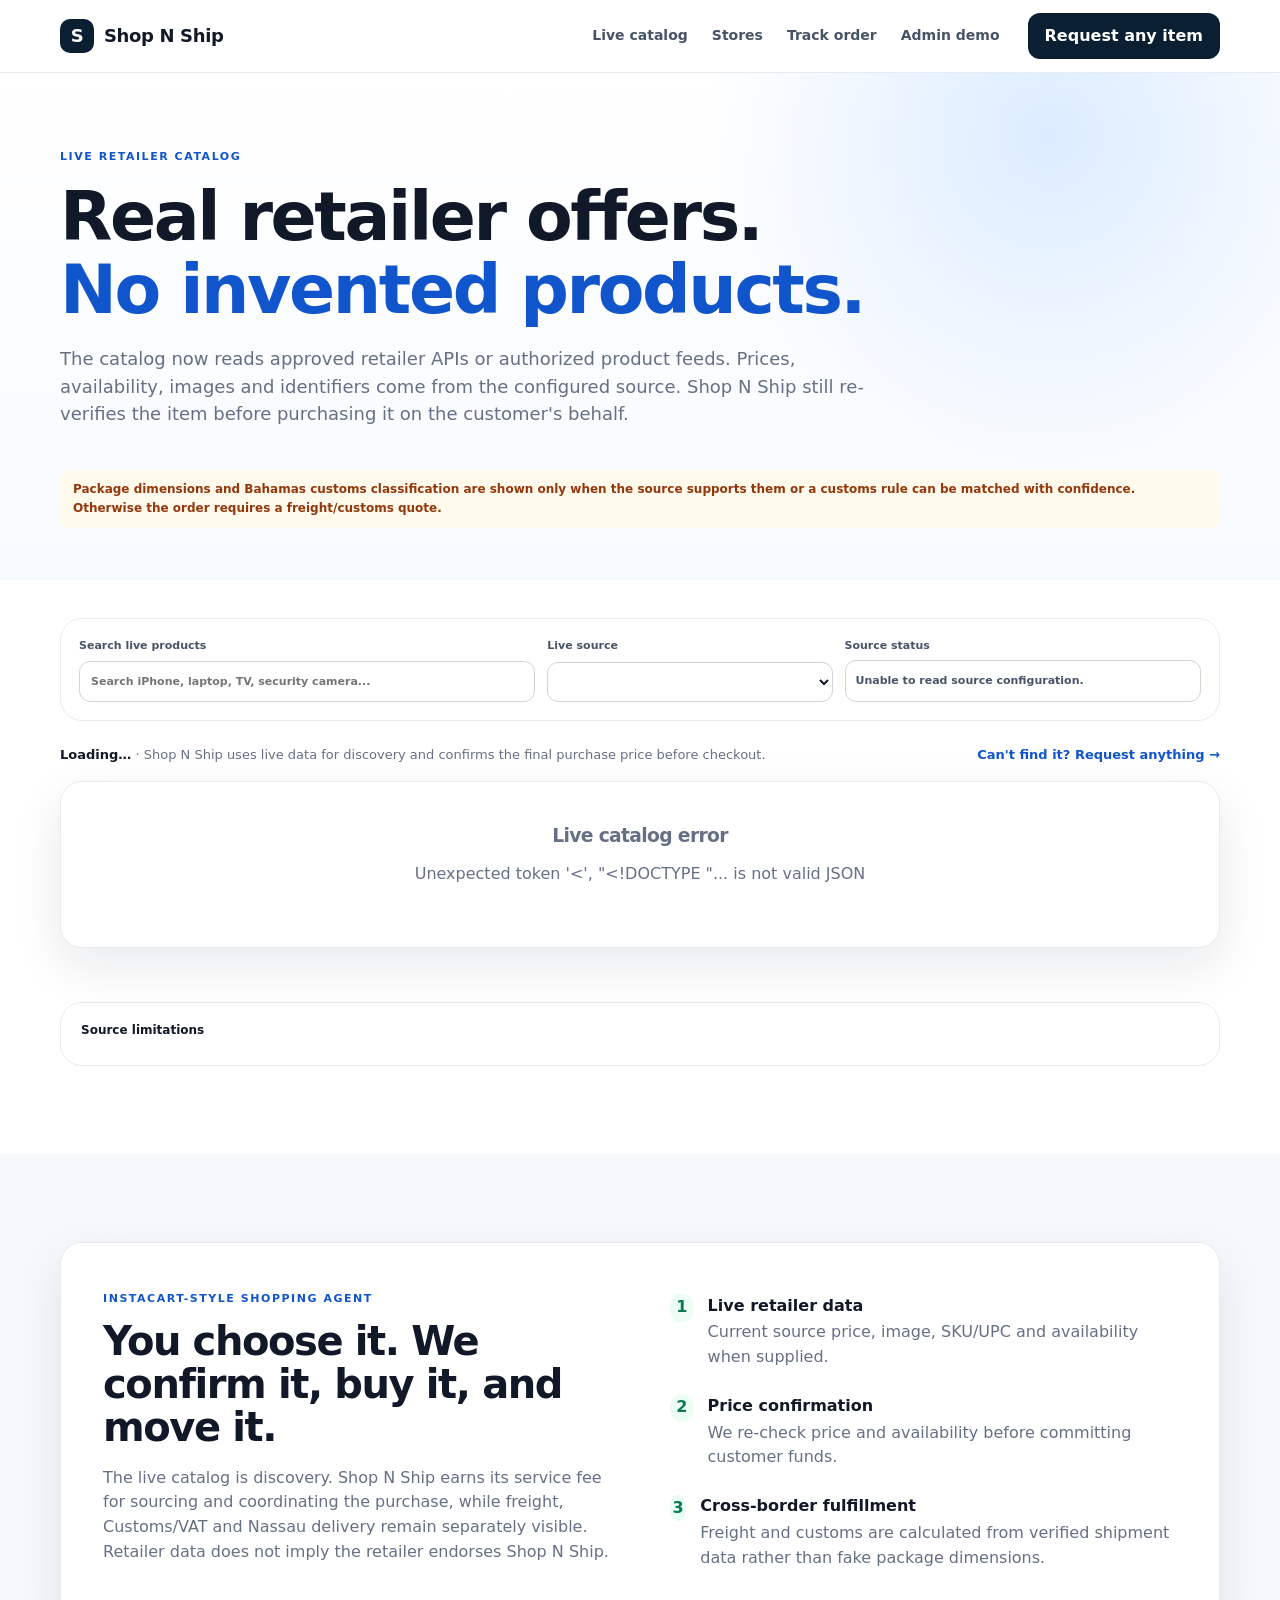
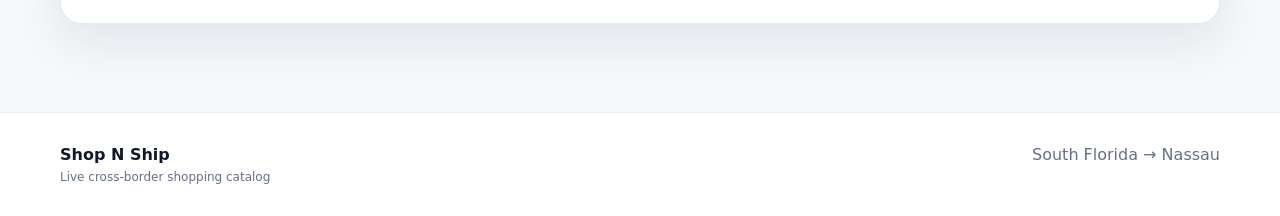
==== commit b1aec70b: "Add required Best Buy API attribution" ====
--- a/catalog.html
+++ b/catalog.html
@@ -15,7 +15,7 @@
   <div class="catalog-toolbar card"><div class="catalog-search"><label for="catalogSearch">Search live products</label><input id="catalogSearch" placeholder="Search iPhone, laptop, TV, security camera..." /></div><label>Live source<select id="sourceFilter"></select></label><div class="source-state"><span>Source status</span><div id="sourceStatus">Checking…</div></div></div>
   <div class="catalog-results-head"><div><strong id="catalogCount">Loading…</strong><span> · Shop N Ship uses live data for discovery and confirms the final purchase price before checkout.</span></div><a href="request.html">Can't find it? Request anything →</a></div>
   <div id="catalogGrid" class="catalog-grid"></div><div id="pagination" class="pagination"></div>
-  <div class="source-limitations card"><strong>Source limitations</strong><ul id="sourceLimitations"></ul></div>
+  <div id="bestBuyAttribution" class="bestbuy-attribution card" hidden><span>Catalog data provided through the Best Buy Developer API.</span><a href="https://developer.bestbuy.com" target="_blank" rel="noopener noreferrer"><img src="https://developer.bestbuy.com/images/bestbuy-logo.png" alt="Best Buy Developer API" /></a></div><div class="source-limitations card"><strong>Source limitations</strong><ul id="sourceLimitations"></ul></div>
 </div></section>
 <section class="section section-alt"><div class="container split-card card"><div><span class="eyebrow">Instacart-style shopping agent</span><h2>You choose it. We confirm it, buy it, and move it.</h2><p>The live catalog is discovery. Shop N Ship earns its service fee for sourcing and coordinating the purchase, while freight, Customs/VAT and Nassau delivery remain separately visible. Retailer data does not imply the retailer endorses Shop N Ship.</p></div><div class="feature-list"><div><span>1</span><div><strong>Live retailer data</strong><p>Current source price, image, SKU/UPC and availability when supplied.</p></div></div><div><span>2</span><div><strong>Price confirmation</strong><p>We re-check price and availability before committing customer funds.</p></div></div><div><span>3</span><div><strong>Cross-border fulfillment</strong><p>Freight and customs are calculated from verified shipment data rather than fake package dimensions.</p></div></div></div></div></section>
 </main>
--- a/assets/styles.css
+++ b/assets/styles.css
@@ -37,3 +37,20 @@
 .pagination button:disabled{opacity:.4;cursor:not-allowed;transform:none}
 @media(max-width:980px){.catalog-toolbar{grid-template-columns:1fr 1fr;top:76px}.catalog-search{grid-column:1/-1}.catalog-grid{grid-template-columns:repeat(2,1fr)}}
 @media(max-width:620px){.catalog-toolbar{position:static;grid-template-columns:1fr}.catalog-search{grid-column:auto}.catalog-grid{grid-template-columns:1fr}.catalog-results-head{align-items:flex-start;flex-direction:column}.catalog-image{height:220px}}
+
+/* Live retailer catalog */
+.catalog-toolbar{grid-template-columns:1.6fr 1fr 1.25fr}
+.source-state{display:grid;gap:6px;align-content:start;font-size:11px;font-weight:800;color:#475467}
+.source-state>div{min-height:42px;display:flex;align-items:center;gap:7px;flex-wrap:wrap;padding:9px 10px;border:1px solid #d0d5dd;border-radius:11px;background:#fff;color:#475467;font-weight:650}
+.live-badge{display:inline-flex;border-radius:999px;padding:4px 7px;font-size:9px;letter-spacing:.05em;font-weight:900}
+.live-badge.ok{background:#ecfdf3;color:#027a48}.live-badge.warn{background:#fffaeb;color:#b54708}
+.live-reason{font-size:11px;color:var(--muted);margin:0 0 10px}
+.verification-grid{display:flex;gap:5px;flex-wrap:wrap;margin-bottom:12px}
+.verify-chip{font-size:9px;border-radius:999px;padding:4px 6px;font-weight:750}
+.verify-chip.verified{background:#ecfdf3;color:#027a48}.verify-chip.missing{background:#f2f4f7;color:#667085}
+.retailer-source-link{display:block;text-align:center;margin-top:9px;font-size:11px;font-weight:750;color:var(--blue)}
+.source-limitations{margin-top:24px;padding:18px 20px;box-shadow:none;color:var(--muted);font-size:12px}
+.source-limitations strong{color:var(--ink)}.source-limitations ul{margin:8px 0 0;padding-left:18px}
+.live-offer-card .catalog-image{background:#fff}.live-offer-card .catalog-image img{object-fit:contain;padding:12px}
+@media(max-width:980px){.catalog-toolbar{grid-template-columns:1fr 1fr}.source-state{grid-column:1/-1}}
+@media(max-width:620px){.catalog-toolbar{grid-template-columns:1fr}.source-state{grid-column:auto}}
